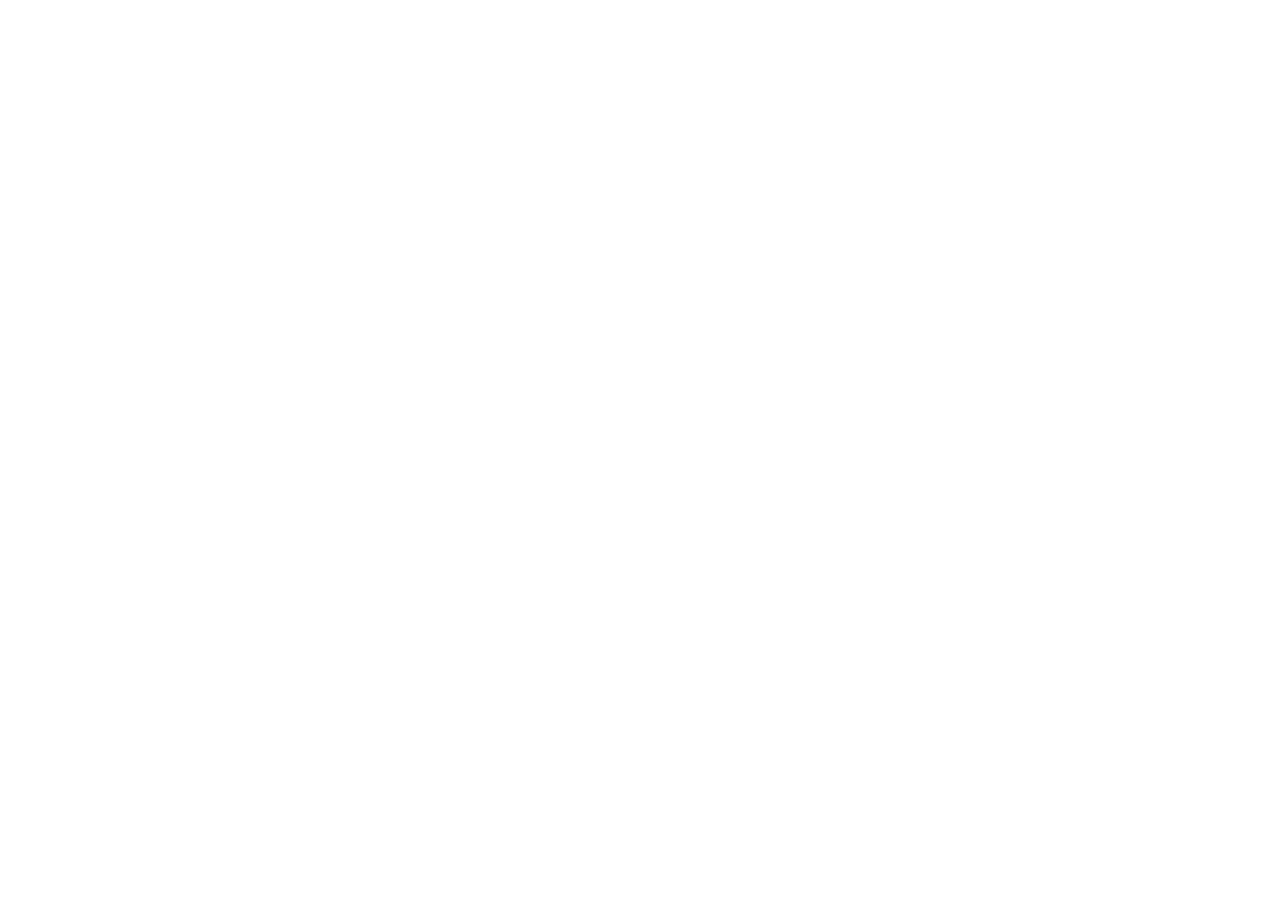
==== day1/index.html @ 20dded1c "initial commit" ====
<!DOCTYPE html>
<html lang="en">
<head>
    <meta charset="UTF-8">
    <meta http-equiv="X-UA-Compatible" content="IE=edge">
    <meta name="viewport" content="width=device-width, initial-scale=1.0">
    <title>Document</title>
</head>
<body>
    
</body>
</html>
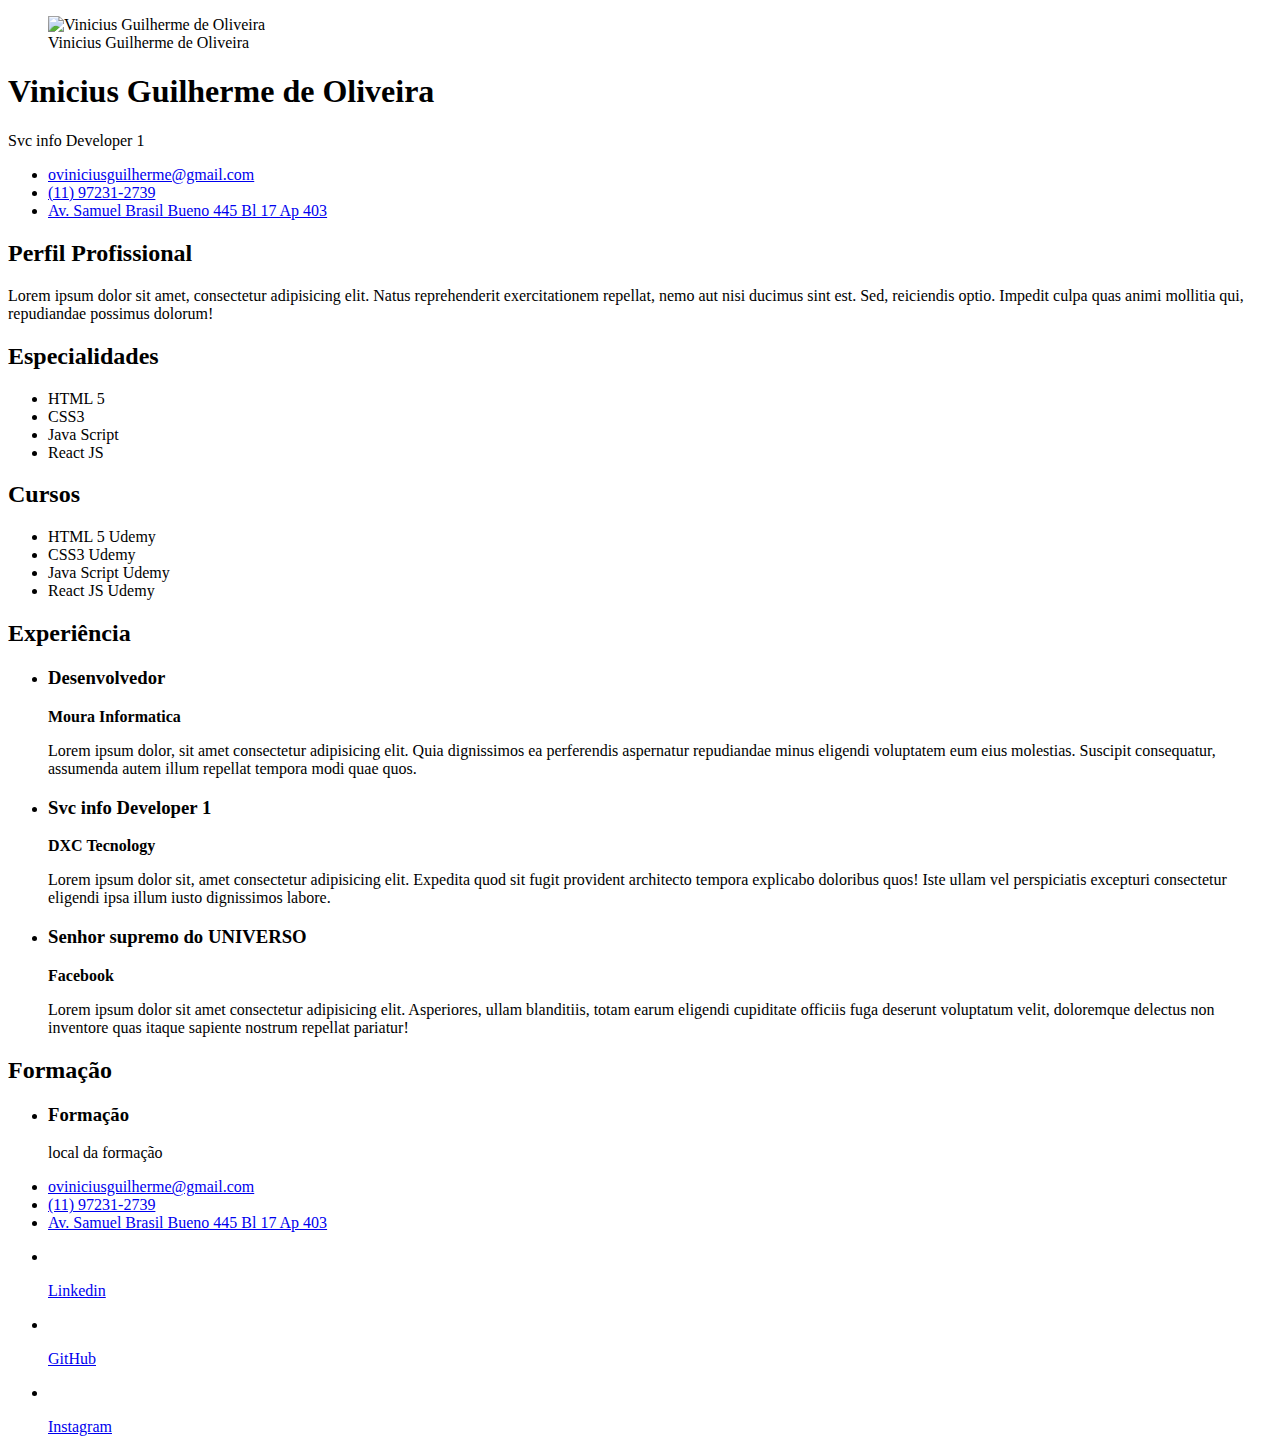
==== commit 03bcbca1: "Primeiros passos da aplicação" ====
--- a/day1/index.html
+++ b/day1/index.html
@@ -4,9 +4,113 @@
     <meta charset="UTF-8">
     <meta http-equiv="X-UA-Compatible" content="IE=edge">
     <meta name="viewport" content="width=device-width, initial-scale=1.0">
-    <title>Document</title>
+    <title>Portifólio</title>
 </head>
 <body>
+    <!-- Cabeçalho -->
+    <header>
+        <!-- CAIXA FOTO DE PERFIL -->
+        <div>
+            <figure>
+                <img src="https://picsum.photos/300/300" alt="Vinicius Guilherme de Oliveira">
+                <!-- TAG PARA FERRAMENTA DE LEITURA DE TELA  -->
+                <figcaption>Vinicius Guilherme de Oliveira</figcaption> 
+            </figure>
+        </div>
+        <!-- INFORMAÇÕES PESSOAIS -->
+        <div>
+            <h1>Vinicius Guilherme de Oliveira</h1>
+            <p>Svc info Developer 1</p>
+            <ul>
+                <li><a href="mailto:oviniciusguilherme@gmail.com"> oviniciusguilherme@gmail.com</a></li>
+                <li><a href="tel:55011972312739">(11) 97231-2739</a></li>
+                <li><a href="https://goo.gl/maps/hJVNRXb1NsHRv1588">Av. Samuel Brasil Bueno 445 Bl 17 Ap 403</a></li>
+            </ul>
+        </div>
+    </header>
     
+    <main>
+        <!--Esquerdo  -->
+        <div>
+            <section>
+                <h2>Perfil Profissional</h2>
+                <p>Lorem ipsum dolor sit amet, consectetur adipisicing elit. Natus reprehenderit exercitationem repellat, nemo aut nisi ducimus sint est. Sed, reiciendis optio. Impedit culpa quas animi mollitia qui, repudiandae possimus dolorum!</p>
+            </section>
+            <section>
+                <h2>Especialidades</h2>
+                <ul>
+                    <li>HTML 5</li>
+                    <li>CSS3</li>
+                    <li>Java Script</li>
+                    <li>React JS</li>
+                </ul>
+            </section>
+            <section>
+                <h2>Cursos</h2>
+                <ul>
+                    <li>HTML 5 Udemy</li>
+                    <li>CSS3 Udemy</li>
+                    <li>Java Script Udemy</li>
+                    <li>React JS Udemy</li>
+                </ul>
+            </section>
+        </div>
+
+        <!-- Direito -->
+        <div>
+            <section>
+                <h2>Experiência</h2>
+                <ul>
+                <li>
+                    <h3>Desenvolvedor</h3>
+                    <strong>Moura Informatica</strong>
+                    <p>Lorem ipsum dolor, sit amet consectetur adipisicing elit. Quia dignissimos ea perferendis aspernatur repudiandae minus eligendi voluptatem eum eius molestias. Suscipit consequatur, assumenda autem illum repellat tempora modi quae quos.</p>
+                </li>
+                <li>
+                    <h3>Svc info Developer 1</h3>
+                    <strong>DXC Tecnology</strong>
+                    <p>Lorem ipsum dolor sit, amet consectetur adipisicing elit. Expedita quod sit fugit provident architecto tempora explicabo doloribus quos! Iste ullam vel perspiciatis excepturi consectetur eligendi ipsa illum iusto dignissimos labore.</p>
+                </li>
+                <li>
+                    <h3>Senhor supremo do UNIVERSO</h3>
+                    <strong>Facebook</strong>
+                    <p>Lorem ipsum dolor sit amet consectetur adipisicing elit. Asperiores, ullam blanditiis, totam earum eligendi cupiditate officiis fuga deserunt voluptatum velit, doloremque delectus non inventore quas itaque sapiente nostrum repellat pariatur!</p>
+                </li>
+                </ul>
+
+            </section>
+
+            <section>
+                <h2>Formação</h2>
+                <ul>
+                    <li>
+                        <h3>Formação</h3>
+                        <p>local da formação</p>
+                    </li>
+                </ul>
+            </section>
+        </div>
+    </main>
+
+    <footer>
+        <div>
+            <nav>
+                <ul>
+                    <li><a href="mailto:oviniciusguilherme@gmail.com"> oviniciusguilherme@gmail.com</a></li>
+                    <li><a href="tel:55011972312739">(11) 97231-2739</a></li>
+                    <li><a href="https://goo.gl/maps/hJVNRXb1NsHRv1588">Av. Samuel Brasil Bueno 445 Bl 17 Ap 403</a></li>
+                </ul>
+            </nav>
+            <nav>
+                <ul>
+                    <li><a href="https://www.linkedin.com/in/vinicius-guilherme-oliveira-5a762a186"><img src="https://picsum.photos/30/30" alt=""><p>Linkedin</p></a></li>
+                    <li><a href="https://github.com/ViniciusGuilhermeOliveira"><img src="https://picsum.photos/30/30" alt=""><p>GitHub</p></a></li>
+                    <li><a href="https://www.instagram.com/oviniciusguilherme/"><img src="https://picsum.photos/30/30" alt=""><p>Instagram</p></a></li>
+                    
+                </ul>
+            </nav>
+
+        </div>
+    </footer>
 </body>
 </html>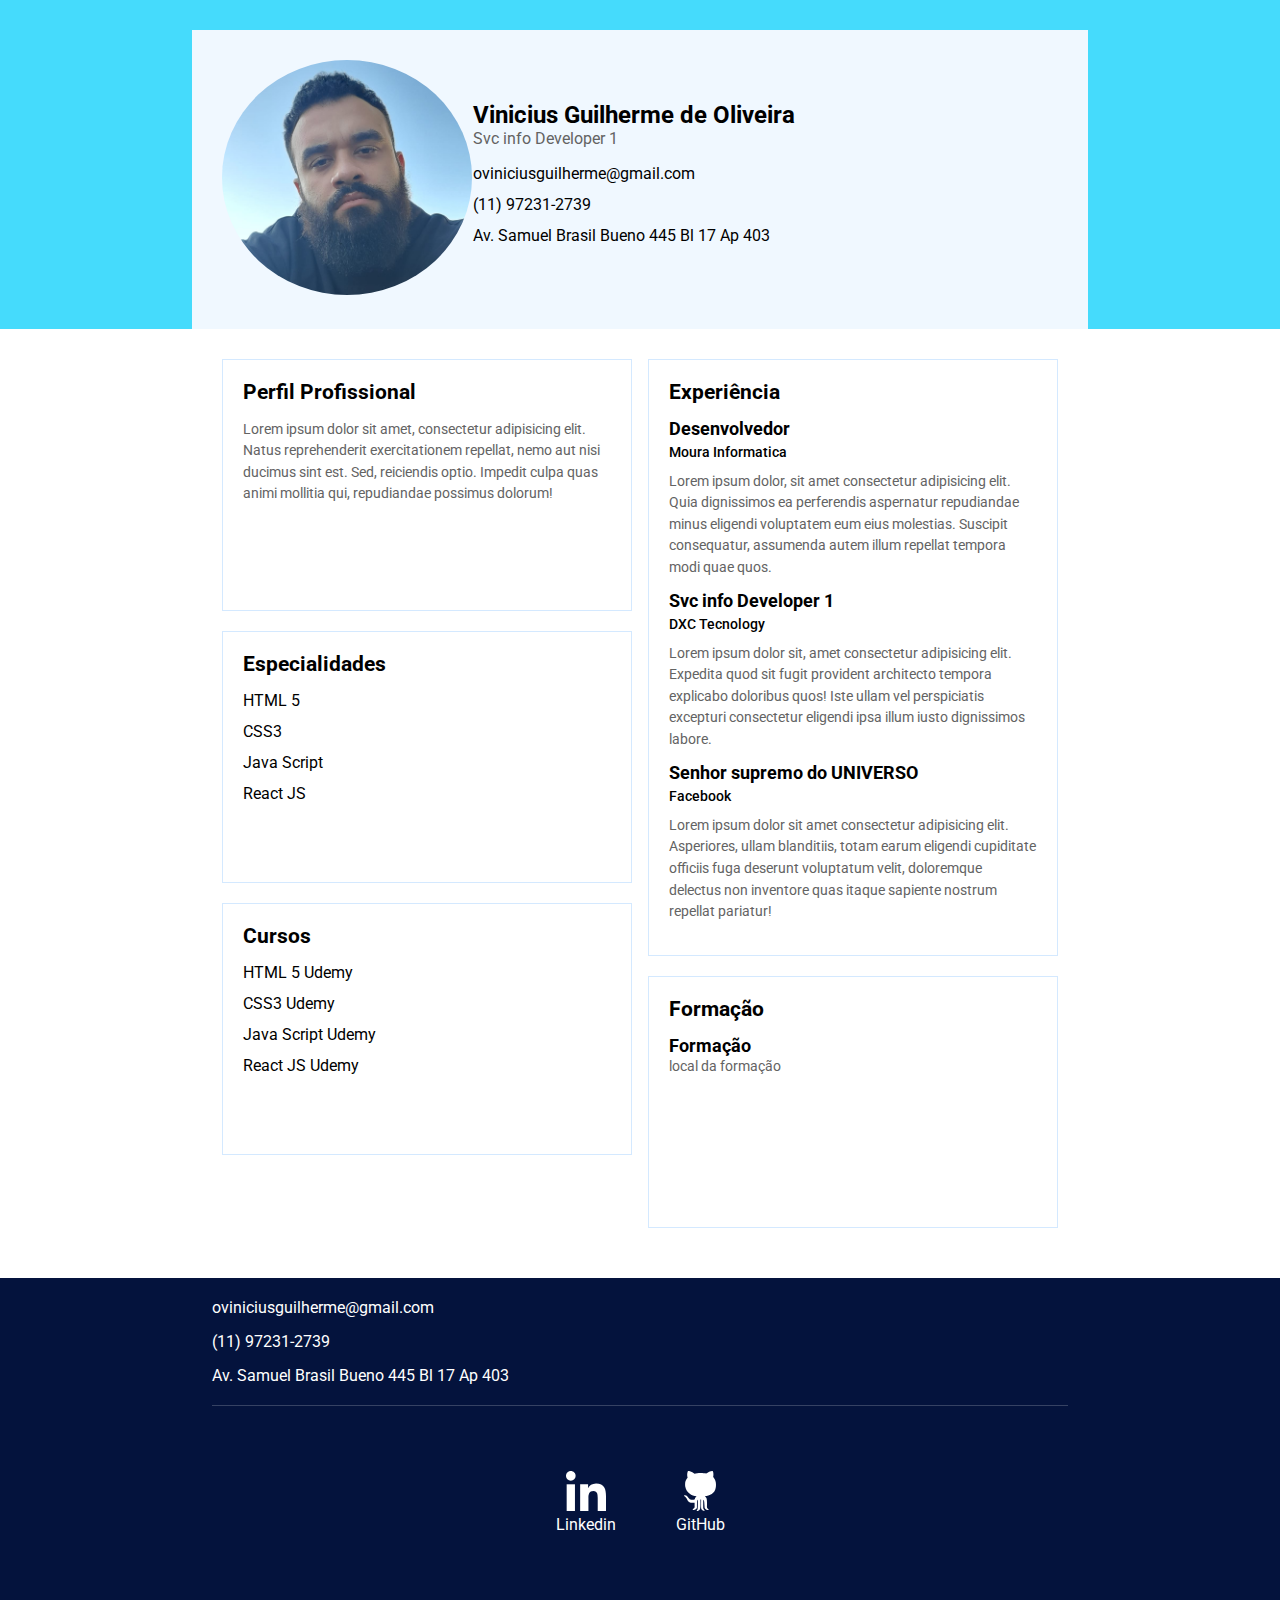
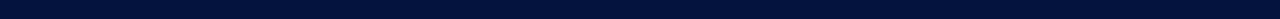
==== commit ad853c3e: "estilos css" ====
--- a/day1/index.html
+++ b/day1/index.html
@@ -5,107 +5,121 @@
     <meta http-equiv="X-UA-Compatible" content="IE=edge">
     <meta name="viewport" content="width=device-width, initial-scale=1.0">
     <title>Portifólio</title>
+
+    <link rel="preconnect" href="https://fonts.gstatic.com">
+    <link href="https://fonts.googleapis.com/css2?family=Roboto:wght@100;300;400&display=swap" rel="stylesheet">
+
+    <link rel="stylesheet" href="./assets/css/style.css">
 </head>
 <body>
     <!-- Cabeçalho -->
     <header>
-        <!-- CAIXA FOTO DE PERFIL -->
-        <div>
-            <figure>
-                <img src="https://picsum.photos/300/300" alt="Vinicius Guilherme de Oliveira">
-                <!-- TAG PARA FERRAMENTA DE LEITURA DE TELA  -->
-                <figcaption>Vinicius Guilherme de Oliveira</figcaption> 
-            </figure>
-        </div>
-        <!-- INFORMAÇÕES PESSOAIS -->
-        <div>
-            <h1>Vinicius Guilherme de Oliveira</h1>
-            <p>Svc info Developer 1</p>
-            <ul>
-                <li><a href="mailto:oviniciusguilherme@gmail.com"> oviniciusguilherme@gmail.com</a></li>
-                <li><a href="tel:55011972312739">(11) 97231-2739</a></li>
-                <li><a href="https://goo.gl/maps/hJVNRXb1NsHRv1588">Av. Samuel Brasil Bueno 445 Bl 17 Ap 403</a></li>
-            </ul>
+        <div class="container">
+            <div class="linha">
+                <!-- CAIXA FOTO DE PERFIL -->
+                <div class="coluna coluna-esquerda">
+                    <figure>
+                        <img src="./assets/img/VigoImg.png" alt="Vinicius Guilherme de Oliveira" >
+                        <!-- TAG PARA FERRAMENTA DE LEITURA DE TELA  -->
+                        <figcaption class="hidden">Vinicius Guilherme de Oliveira</figcaption> 
+                    </figure>
+                </div>
+                <!-- INFORMAÇÕES PESSOAIS -->
+                <div class="coluna coluna-direita">
+                    <h1>Vinicius Guilherme de Oliveira</h1>
+                    <p>Svc info Developer 1</p>
+                    <ul>
+                        <li><a href="mailto:oviniciusguilherme@gmail.com"> oviniciusguilherme@gmail.com</a></li>
+                        <li><a href="tel:55011972312739">(11) 97231-2739</a></li>
+                        <li><a href="https://goo.gl/maps/hJVNRXb1NsHRv1588">Av. Samuel Brasil Bueno 445 Bl 17 Ap 403</a></li>
+                    </ul>
+                </div>
+            </div>
         </div>
     </header>
     
     <main>
-        <!--Esquerdo  -->
-        <div>
-            <section>
-                <h2>Perfil Profissional</h2>
-                <p>Lorem ipsum dolor sit amet, consectetur adipisicing elit. Natus reprehenderit exercitationem repellat, nemo aut nisi ducimus sint est. Sed, reiciendis optio. Impedit culpa quas animi mollitia qui, repudiandae possimus dolorum!</p>
-            </section>
-            <section>
-                <h2>Especialidades</h2>
-                <ul>
-                    <li>HTML 5</li>
-                    <li>CSS3</li>
-                    <li>Java Script</li>
-                    <li>React JS</li>
-                </ul>
-            </section>
-            <section>
-                <h2>Cursos</h2>
-                <ul>
-                    <li>HTML 5 Udemy</li>
-                    <li>CSS3 Udemy</li>
-                    <li>Java Script Udemy</li>
-                    <li>React JS Udemy</li>
-                </ul>
-            </section>
+        <div class="container">
+            <div class="linha">
+                <!--Esquerdo  -->
+                <div class="coluna coluna-esquerda">
+                    <section>
+                        <h2>Perfil Profissional</h2>
+                        <p>Lorem ipsum dolor sit amet, consectetur adipisicing elit. Natus reprehenderit exercitationem repellat, nemo aut nisi ducimus sint est. Sed, reiciendis optio. Impedit culpa quas animi mollitia qui, repudiandae possimus dolorum!</p>
+                    </section>
+                    <section>
+                        <h2>Especialidades</h2>
+                        <ul>
+                            <li>HTML 5</li>
+                            <li>CSS3</li>
+                            <li>Java Script</li>
+                            <li>React JS</li>
+                        </ul>
+                    </section>
+                    <section>
+                        <h2>Cursos</h2>
+                        <ul>
+                            <li>HTML 5 Udemy</li>
+                            <li>CSS3 Udemy</li>
+                            <li>Java Script Udemy</li>
+                            <li>React JS Udemy</li>
+                        </ul>
+                    </section>
+                </div>
+
+                <!-- Direito -->
+                <div class="coluna coluna-direita">
+                    <section>
+                        <h2>Experiência</h2>
+                        <ul>
+                        <li>
+                            <h3>Desenvolvedor</h3>
+                            <strong>Moura Informatica</strong>
+                            <p>Lorem ipsum dolor, sit amet consectetur adipisicing elit. Quia dignissimos ea perferendis aspernatur repudiandae minus eligendi voluptatem eum eius molestias. Suscipit consequatur, assumenda autem illum repellat tempora modi quae quos.</p>
+                        </li>
+                        <li>
+                            <h3>Svc info Developer 1</h3>
+                            <strong>DXC Tecnology</strong>
+                            <p>Lorem ipsum dolor sit, amet consectetur adipisicing elit. Expedita quod sit fugit provident architecto tempora explicabo doloribus quos! Iste ullam vel perspiciatis excepturi consectetur eligendi ipsa illum iusto dignissimos labore.</p>
+                        </li>
+                        <li>
+                            <h3>Senhor supremo do UNIVERSO</h3>
+                            <strong>Facebook</strong>
+                            <p>Lorem ipsum dolor sit amet consectetur adipisicing elit. Asperiores, ullam blanditiis, totam earum eligendi cupiditate officiis fuga deserunt voluptatum velit, doloremque delectus non inventore quas itaque sapiente nostrum repellat pariatur!</p>
+                        </li>
+                        </ul>
+
+                    </section>
+
+                    <section>
+                        <h2>Formação</h2>
+                        <ul>
+                            <li>
+                                <h3>Formação</h3>
+                                <p>local da formação</p>
+                            </li>
+                        </ul>
+                    </section>
+                </div>
+            </div>
         </div>
 
-        <!-- Direito -->
-        <div>
-            <section>
-                <h2>Experiência</h2>
-                <ul>
-                <li>
-                    <h3>Desenvolvedor</h3>
-                    <strong>Moura Informatica</strong>
-                    <p>Lorem ipsum dolor, sit amet consectetur adipisicing elit. Quia dignissimos ea perferendis aspernatur repudiandae minus eligendi voluptatem eum eius molestias. Suscipit consequatur, assumenda autem illum repellat tempora modi quae quos.</p>
-                </li>
-                <li>
-                    <h3>Svc info Developer 1</h3>
-                    <strong>DXC Tecnology</strong>
-                    <p>Lorem ipsum dolor sit, amet consectetur adipisicing elit. Expedita quod sit fugit provident architecto tempora explicabo doloribus quos! Iste ullam vel perspiciatis excepturi consectetur eligendi ipsa illum iusto dignissimos labore.</p>
-                </li>
-                <li>
-                    <h3>Senhor supremo do UNIVERSO</h3>
-                    <strong>Facebook</strong>
-                    <p>Lorem ipsum dolor sit amet consectetur adipisicing elit. Asperiores, ullam blanditiis, totam earum eligendi cupiditate officiis fuga deserunt voluptatum velit, doloremque delectus non inventore quas itaque sapiente nostrum repellat pariatur!</p>
-                </li>
-                </ul>
-
-            </section>
-
-            <section>
-                <h2>Formação</h2>
-                <ul>
-                    <li>
-                        <h3>Formação</h3>
-                        <p>local da formação</p>
-                    </li>
-                </ul>
-            </section>
-        </div>
     </main>
 
     <footer>
-        <div>
+        <div class="container">
             <nav>
-                <ul>
+                <ul class="info-contato">
                     <li><a href="mailto:oviniciusguilherme@gmail.com"> oviniciusguilherme@gmail.com</a></li>
                     <li><a href="tel:55011972312739">(11) 97231-2739</a></li>
                     <li><a href="https://goo.gl/maps/hJVNRXb1NsHRv1588">Av. Samuel Brasil Bueno 445 Bl 17 Ap 403</a></li>
                 </ul>
             </nav>
             <nav>
-                <ul>
-                    <li><a href="https://www.linkedin.com/in/vinicius-guilherme-oliveira-5a762a186"><img src="https://picsum.photos/30/30" alt=""><p>Linkedin</p></a></li>
-                    <li><a href="https://github.com/ViniciusGuilhermeOliveira"><img src="https://picsum.photos/30/30" alt=""><p>GitHub</p></a></li>
-                    <li><a href="https://www.instagram.com/oviniciusguilherme/"><img src="https://picsum.photos/30/30" alt=""><p>Instagram</p></a></li>
+                <ul class="redes-sociais">
+                    <li><a href="https://www.linkedin.com/in/vinicius-guilherme-oliveira-5a762a186"><img src="./assets/icon/linkedin.svg" alt=""><p>Linkedin</p></a></li>
+                    <li><a href="https://github.com/ViniciusGuilhermeOliveira"><img src="./assets/icon/github-big-logo.svg" alt=""><p>GitHub</p></a></li>
+                    <!-- <li><a href="https://www.instagram.com/oviniciusguilherme/"><img src="https://picsum.photos/30/30" alt=""><p>Instagram</p></a></li> -->
                     
                 </ul>
             </nav>
--- a/day1/assets/css/style.css
+++ b/day1/assets/css/style.css
@@ -0,0 +1,175 @@
+/* ESTILOS GERAIS */
+/* font-family: 'Roboto', sans-serif; */
+html,body,figure,img,div,input,textarea,p,h1,h2,h3,h4,h5,h6,ul,li,a,main{
+    margin: 0;
+    padding: 0;
+    box-sizing:border-box;
+    list-style: none;
+    text-decoration: none;
+}
+
+.container{
+    width: 100%;
+    max-width: 70%;
+    margin: 0 auto;
+    padding: 30px;
+    /* background-color: aliceblue; */
+
+}
+.hidden {
+    display: none;
+}
+.linha{
+    display: flex;
+    flex-wrap: wrap;
+    align-items: flex-start;
+    justify-content: space-between;
+
+}
+
+.coluna{
+    flex-basis: 49%;
+}
+
+
+/* BODY */
+body{
+    font-family: 'Roboto', sans-serif;
+}
+
+
+/* HEADER */
+header{
+    background-color: #45dbfc ;
+    padding-top: 30px;
+}
+header .container{
+    background-color: aliceblue;
+
+
+}
+header .linha{
+    align-items: center;
+}
+header .coluna{}
+header .coluna-esquerda{
+    flex-basis: 30%;
+}
+header .coluna-direita{
+    flex-basis: 70%;
+}
+header .coluna figure{}
+header .coluna img{
+    max-width: 250px;
+    border-radius: 100%;
+}
+header .coluna h1{
+    font-size: 1.5rem;
+}
+header .coluna p{
+    font-size: 1rem;
+    color: #636363;
+}
+header .coluna ul{
+    margin: 16px 0 0;
+}
+header .coluna ul li{
+    margin: 0 0 12px;
+}
+header .coluna ul li a{
+    font-size: 1rem;
+    color: black;
+}
+
+/* FOOTER */
+/* footer{}
+footer .container{}
+footer nav{}
+footer nav ul{}
+footer nav ul li{}
+footer nav ul li a{}
+footer nav .info-contato{}
+footer nav .info-contato li{}
+footer nav .info-contato li a{}
+footer nav .redes-sociais{}
+footer nav .redes-sociais li{}
+footer nav .redes-sociais li a{}
+footer nav .redes-sociais li a img{}
+footer nav .redes-sociais li a img p{} */
+
+/* FOOTER */
+footer{
+    /* background-color:var(--corBackgroundSecundaria); */
+    background-color: #04133d;
+}
+footer .container{
+    padding: 20px;
+}
+footer nav ul li a{
+    color: white;
+}
+
+footer nav .info-contato li{
+    margin: 0 0 15px;
+}
+
+footer nav .redes-sociais{
+    border-top: 1px solid rgb(255 255 255 / 20%);
+    margin: 20px 0 50px;
+    padding: 50px 0 0;
+    text-align: center;
+}
+footer nav .redes-sociais li{
+    margin: 15px 28px;
+    text-align: center;
+    display: inline-block;
+}
+
+footer nav .redes-sociais li a img{
+    width: 40px;
+}
+
+
+
+/* PAGINA INICIAL */
+main{}
+main .container{}
+main .linha{}
+main .coluna{}
+main .coluna-direita{}
+main .coluna-esquerda{}
+main .coluna section{
+    border:1px solid #d4e9ff;
+    margin:0 0 20px;
+    padding: 20px;
+    min-height: 210px;
+}
+main .coluna section h2{
+    font-size: 1.3rem;
+    margin: 0 0 15px;
+}
+main .coluna section p{
+    font-size: 0.9rem;
+    color:#636363;
+    line-height: 1.5;
+}
+main .coluna section ul{}
+main .coluna section ul li{
+    margin: 0 0 12px;
+}
+main .coluna section ul li h3{
+    font-size: 1.1rem;
+}
+main .coluna section ul li strong{
+    font-size: 0.9rem;
+    font-weight: 500;
+    margin: 5px 0 10px;
+    display: inline-block;
+}
+main .coluna section ul li p{}
+
+
+
+/* EXTRAS */
+/* @MEDIAS */
+ 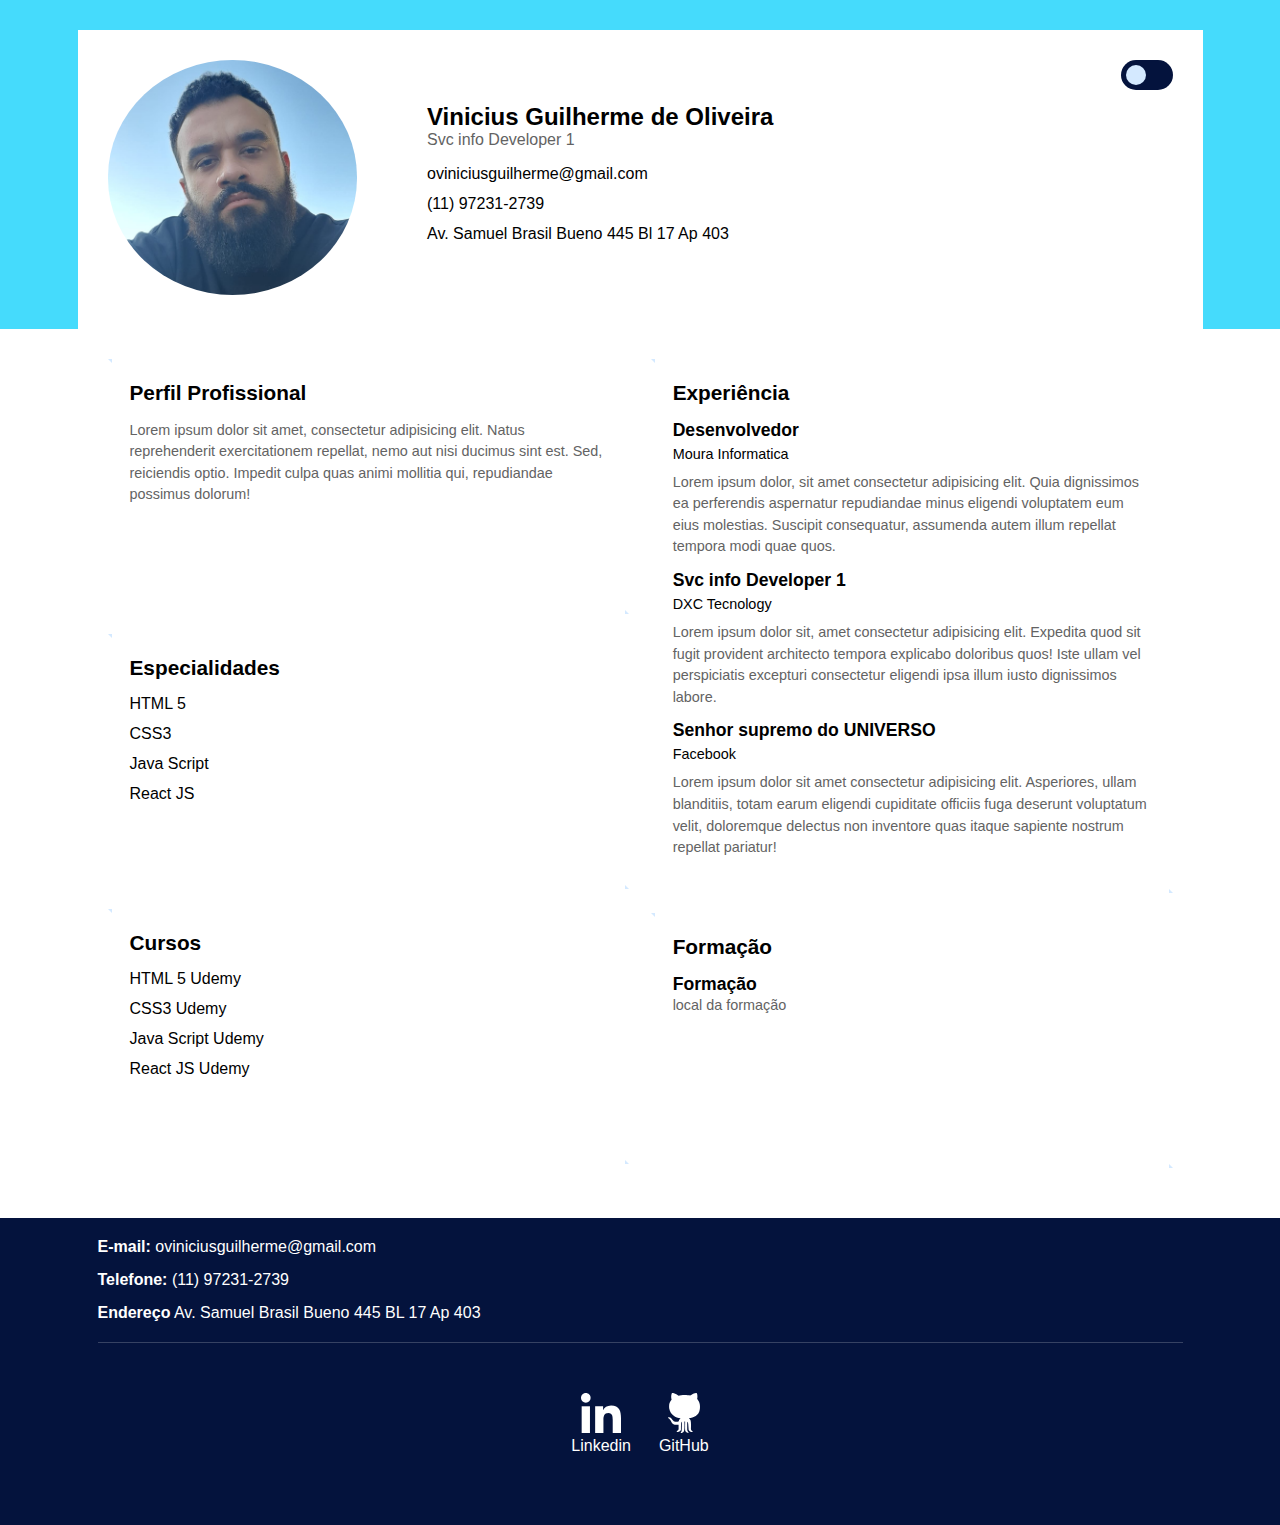
==== commit 1fbd1f84: "commit final" ====
--- a/day1/index.html
+++ b/day1/index.html
@@ -1,130 +1,143 @@
 <!DOCTYPE html>
 <html lang="en">
-<head>
-    <meta charset="UTF-8">
-    <meta http-equiv="X-UA-Compatible" content="IE=edge">
-    <meta name="viewport" content="width=device-width, initial-scale=1.0">
-    <title>Portifólio</title>
+    <head>
+        <meta charset="UTF-8">
+        <meta http-equiv="X-UA-Compatible" content="IE=edge">
+        <meta name="viewport" content="width=device-width, initial-scale=1.0">
+        <title>Portifólio</title>
 
-    <link rel="preconnect" href="https://fonts.gstatic.com">
-    <link href="https://fonts.googleapis.com/css2?family=Roboto:wght@100;300;400&display=swap" rel="stylesheet">
+        <link rel="preconnect" href="https://fonts.gstatic.com">
+        <link href="https://fonts.googleapis.com/css2?family=Roboto:wght@100;300;400&display=swap" rel="stylesheet">
 
-    <link rel="stylesheet" href="./assets/css/style.css">
-</head>
-<body>
-    <!-- Cabeçalho -->
-    <header>
-        <div class="container">
-            <div class="linha">
-                <!-- CAIXA FOTO DE PERFIL -->
-                <div class="coluna coluna-esquerda">
-                    <figure>
-                        <img src="./assets/img/VigoImg.png" alt="Vinicius Guilherme de Oliveira" >
-                        <!-- TAG PARA FERRAMENTA DE LEITURA DE TELA  -->
-                        <figcaption class="hidden">Vinicius Guilherme de Oliveira</figcaption> 
-                    </figure>
+        <link rel="stylesheet" href="./assets/css/style.css">
+    </head>
+    <body>
+        <input type="checkbox" id="ativar-dark"  class="ativar-dark">
+        <div class="dark-mode">
+        <!-- Cabeçalho -->
+            <header>
+                <div class="container">
+                    <label for="ativar-dark"><span></span></label>
+                    <div class="linha">
+                        <!-- CAIXA FOTO DE PERFIL -->
+                        <div class="coluna coluna-esquerda">
+                            <figure>
+                                <img src="./assets/img/VigoImg.png" alt="Vinicius Guilherme de Oliveira" >
+                                <!-- TAG PARA FERRAMENTA DE LEITURA DE TELA  -->
+                                <figcaption class="hidden">Vinicius Guilherme de Oliveira</figcaption> 
+                            </figure>
+                        </div>
+                        <!-- INFORMAÇÕES PESSOAIS -->
+                        <div class="coluna coluna-direita">
+                            <h1>Vinicius Guilherme de Oliveira</h1>
+                            <p>Svc info Developer 1</p>
+                            <ul>
+                                <li><a href="mailto:oviniciusguilherme@gmail.com"> oviniciusguilherme@gmail.com</a></li>
+                                <li><a href="tel:55011972312739">(11) 97231-2739</a></li>
+                                <li><a href="https://goo.gl/maps/hJVNRXb1NsHRv1588">Av. Samuel Brasil Bueno 445 Bl 17 Ap 403</a></li>
+                            </ul>
+                        </div>
+                    </div>
                 </div>
-                <!-- INFORMAÇÕES PESSOAIS -->
-                <div class="coluna coluna-direita">
-                    <h1>Vinicius Guilherme de Oliveira</h1>
-                    <p>Svc info Developer 1</p>
-                    <ul>
-                        <li><a href="mailto:oviniciusguilherme@gmail.com"> oviniciusguilherme@gmail.com</a></li>
-                        <li><a href="tel:55011972312739">(11) 97231-2739</a></li>
-                        <li><a href="https://goo.gl/maps/hJVNRXb1NsHRv1588">Av. Samuel Brasil Bueno 445 Bl 17 Ap 403</a></li>
-                    </ul>
-                </div>
-            </div>
-        </div>
-    </header>
-    
-    <main>
-        <div class="container">
-            <div class="linha">
-                <!--Esquerdo  -->
-                <div class="coluna coluna-esquerda">
-                    <section>
-                        <h2>Perfil Profissional</h2>
-                        <p>Lorem ipsum dolor sit amet, consectetur adipisicing elit. Natus reprehenderit exercitationem repellat, nemo aut nisi ducimus sint est. Sed, reiciendis optio. Impedit culpa quas animi mollitia qui, repudiandae possimus dolorum!</p>
-                    </section>
-                    <section>
-                        <h2>Especialidades</h2>
-                        <ul>
-                            <li>HTML 5</li>
-                            <li>CSS3</li>
-                            <li>Java Script</li>
-                            <li>React JS</li>
-                        </ul>
-                    </section>
-                    <section>
-                        <h2>Cursos</h2>
-                        <ul>
-                            <li>HTML 5 Udemy</li>
-                            <li>CSS3 Udemy</li>
-                            <li>Java Script Udemy</li>
-                            <li>React JS Udemy</li>
-                        </ul>
-                    </section>
+            </header>
+
+            <main>
+                <div class="container">
+                    <div class="linha">
+                        <!--Esquerdo  -->
+                        <div class="coluna coluna-esquerda">
+                            <section>
+                                <span class="topo-direita"></span>
+                                <h2>Perfil Profissional</h2>
+                                <p>Lorem ipsum dolor sit amet, consectetur adipisicing elit. Natus reprehenderit exercitationem repellat, nemo aut nisi ducimus sint est. Sed, reiciendis optio. Impedit culpa quas animi mollitia qui, repudiandae possimus dolorum!</p>
+                                <span class="baixo-esquerda"></span>
+                            </section>
+                            <section>
+                                <span class="topo-direita"></span>
+                                <h2>Especialidades</h2>
+                                <ul>
+                                    <li>HTML 5</li>
+                                    <li>CSS3</li>
+                                    <li>Java Script</li>
+                                    <li>React JS</li>
+                                </ul>
+                            <span class="baixo-esquerda"></span>
+                            </section>
+                            <section>
+                                <span class="topo-direita"></span>
+                                <h2>Cursos</h2>
+                                <ul>
+                                    <li>HTML 5 Udemy</li>
+                                    <li>CSS3 Udemy</li>
+                                    <li>Java Script Udemy</li>
+                                    <li>React JS Udemy</li>
+                                </ul>
+                            <span class="baixo-esquerda"></span>    
+                            </section>
+                        </div>
+
+                        <!-- Direito -->
+                        <div class="coluna coluna-direita">
+                            <section>
+                                <span class="topo-direita"></span>
+                                <h2>Experiência</h2>
+                                <ul>
+                                <li>
+                                    <h3>Desenvolvedor</h3>
+                                    <strong>Moura Informatica</strong>
+                                    <p>Lorem ipsum dolor, sit amet consectetur adipisicing elit. Quia dignissimos ea perferendis aspernatur repudiandae minus eligendi voluptatem eum eius molestias. Suscipit consequatur, assumenda autem illum repellat tempora modi quae quos.</p>
+                                </li>
+                                <li>
+                                    <h3>Svc info Developer 1</h3>
+                                    <strong>DXC Tecnology</strong>
+                                    <p>Lorem ipsum dolor sit, amet consectetur adipisicing elit. Expedita quod sit fugit provident architecto tempora explicabo doloribus quos! Iste ullam vel perspiciatis excepturi consectetur eligendi ipsa illum iusto dignissimos labore.</p>
+                                </li>
+                                <li>
+                                    <h3>Senhor supremo do UNIVERSO</h3>
+                                    <strong>Facebook</strong>
+                                    <p>Lorem ipsum dolor sit amet consectetur adipisicing elit. Asperiores, ullam blanditiis, totam earum eligendi cupiditate officiis fuga deserunt voluptatum velit, doloremque delectus non inventore quas itaque sapiente nostrum repellat pariatur!</p>
+                                </li>
+                                </ul>
+                                <span class="baixo-esquerda"></span>
+                            </section>
+
+                            <section>
+                                <span class="topo-direita"></span>
+                                <h2>Formação</h2>
+                                <ul>
+                                    <li>
+                                        <h3>Formação</h3>
+                                        <p>local da formação</p>
+                                    </li>
+                                </ul>
+                            <span class="baixo-esquerda"></span>   
+                            </section>
+                        </div>
+                    </div>
                 </div>
 
-                <!-- Direito -->
-                <div class="coluna coluna-direita">
-                    <section>
-                        <h2>Experiência</h2>
-                        <ul>
-                        <li>
-                            <h3>Desenvolvedor</h3>
-                            <strong>Moura Informatica</strong>
-                            <p>Lorem ipsum dolor, sit amet consectetur adipisicing elit. Quia dignissimos ea perferendis aspernatur repudiandae minus eligendi voluptatem eum eius molestias. Suscipit consequatur, assumenda autem illum repellat tempora modi quae quos.</p>
-                        </li>
-                        <li>
-                            <h3>Svc info Developer 1</h3>
-                            <strong>DXC Tecnology</strong>
-                            <p>Lorem ipsum dolor sit, amet consectetur adipisicing elit. Expedita quod sit fugit provident architecto tempora explicabo doloribus quos! Iste ullam vel perspiciatis excepturi consectetur eligendi ipsa illum iusto dignissimos labore.</p>
-                        </li>
-                        <li>
-                            <h3>Senhor supremo do UNIVERSO</h3>
-                            <strong>Facebook</strong>
-                            <p>Lorem ipsum dolor sit amet consectetur adipisicing elit. Asperiores, ullam blanditiis, totam earum eligendi cupiditate officiis fuga deserunt voluptatum velit, doloremque delectus non inventore quas itaque sapiente nostrum repellat pariatur!</p>
-                        </li>
+            </main>
+
+            <footer>
+                <div class="container">
+                    <nav>
+                        <ul class="info-contato">
+                            <li><a href="mailto:oviniciusguilherme@gmail.com"> <strong>E-mail:</strong> oviniciusguilherme@gmail.com</a></li>
+                            <li><a href="tel:55011972312739"> <Strong>Telefone:</Strong> (11) 97231-2739</a></li>
+                            <li><a href="https://goo.gl/maps/hJVNRXb1NsHRv1588"> <strong>Endereço</strong> Av. Samuel Brasil Bueno 445 BL 17 Ap 403</a></li>
                         </ul>
+                    </nav>
+                    <nav>
+                        <ul class="redes-sociais">
+                            <li><a href="https://www.linkedin.com/in/vinicius-guilherme-oliveira-5a762a186"><img src="./assets/icon/linkedin.svg" alt=""><p>Linkedin</p></a></li>
+                            <li><a href="https://github.com/ViniciusGuilhermeOliveira"><img src="./assets/icon/github-big-logo.svg" alt=""><p>GitHub</p></a></li>
+                            
+                            
+                        </ul>
+                    </nav>
 
-                    </section>
-
-                    <section>
-                        <h2>Formação</h2>
-                        <ul>
-                            <li>
-                                <h3>Formação</h3>
-                                <p>local da formação</p>
-                            </li>
-                        </ul>
-                    </section>
                 </div>
-            </div>
+            </footer>
         </div>
-
-    </main>
-
-    <footer>
-        <div class="container">
-            <nav>
-                <ul class="info-contato">
-                    <li><a href="mailto:oviniciusguilherme@gmail.com"> oviniciusguilherme@gmail.com</a></li>
-                    <li><a href="tel:55011972312739">(11) 97231-2739</a></li>
-                    <li><a href="https://goo.gl/maps/hJVNRXb1NsHRv1588">Av. Samuel Brasil Bueno 445 Bl 17 Ap 403</a></li>
-                </ul>
-            </nav>
-            <nav>
-                <ul class="redes-sociais">
-                    <li><a href="https://www.linkedin.com/in/vinicius-guilherme-oliveira-5a762a186"><img src="./assets/icon/linkedin.svg" alt=""><p>Linkedin</p></a></li>
-                    <li><a href="https://github.com/ViniciusGuilhermeOliveira"><img src="./assets/icon/github-big-logo.svg" alt=""><p>GitHub</p></a></li>
-                    <!-- <li><a href="https://www.instagram.com/oviniciusguilherme/"><img src="https://picsum.photos/30/30" alt=""><p>Instagram</p></a></li> -->
-                    
-                </ul>
-            </nav>
-
-        </div>
-    </footer>
-</body>
+    </body>
 </html>--- a/day1/assets/css/style.css
+++ b/day1/assets/css/style.css
@@ -1,74 +1,83 @@
+/*
+
+--------------------------------------------
+ESTRUTURA BASE
+--------------------------------------------
+**** DECLARAÇÃO DE VARIAVEIS
+**** ESTILOS GERAIS
+**** BODY
+**** HEADER
+**** FOOTER
+**** PÁGINA INICIAL
+**** EXTRAS
+**** @MEDIA
+font-family: 'Open Sans', sans-serif;
+*/
+
 /* ESTILOS GERAIS */
-/* font-family: 'Roboto', sans-serif; */
-html,body,figure,img,div,input,textarea,p,h1,h2,h3,h4,h5,h6,ul,li,a,main{
+html, body, figure, img, div, input, textarea, p, h1, h2, h3, h4, h5, h6, ul, li, a, main{
     margin: 0;
     padding: 0;
-    box-sizing:border-box;
+    box-sizing: border-box;
     list-style: none;
     text-decoration: none;
 }
 
-.container{
-    width: 100%;
-    max-width: 70%;
-    margin: 0 auto;
-    padding: 30px;
-    /* background-color: aliceblue; */
-
-}
-.hidden {
-    display: none;
-}
-.linha{
-    display: flex;
-    flex-wrap: wrap;
-    align-items: flex-start;
-    justify-content: space-between;
-
-}
-
 .coluna{
     flex-basis: 49%;
 }
 
+:root{
+    --corBackgroundPrimaria: #45dbfc;
+    --corBackgroundSecundaria: #04133d;
+    --corBackgroundDark:#0e0e0e;
+    --corTextPrimaria:#636363;
+    --corTextoSecudaria:#000;
+
+    --corBorder:#d4e9ff;
+
+}
+
+.hidden{
+    display: none;
+}
+
 
 /* BODY */
 body{
-    font-family: 'Roboto', sans-serif;
+    font-family: 'Open Sans', sans-serif;
 }
 
 
 /* HEADER */
 header{
-    background-color: #45dbfc ;
-    padding-top: 30px;
+    background-color: var(--corBackgroundPrimaria);
+    padding: 30px 30px 0;
 }
 header .container{
-    background-color: aliceblue;
-
-
+    background-color: white;
 }
 header .linha{
     align-items: center;
 }
-header .coluna{}
 header .coluna-esquerda{
     flex-basis: 30%;
 }
 header .coluna-direita{
-    flex-basis: 70%;
-}
-header .coluna figure{}
+    flex-basis: 60%;
+    text-align: center;
+}
+
 header .coluna img{
-    max-width: 250px;
-    border-radius: 100%;
+    max-width: 100%;
 }
 header .coluna h1{
     font-size: 1.5rem;
+    color:var(--corTextoSecudaria);
 }
 header .coluna p{
     font-size: 1rem;
-    color: #636363;
+    color:var(--corTextPrimaria);
 }
 header .coluna ul{
     margin: 16px 0 0;
@@ -78,29 +87,13 @@
 }
 header .coluna ul li a{
     font-size: 1rem;
-    color: black;
-}
-
-/* FOOTER */
-/* footer{}
-footer .container{}
-footer nav{}
-footer nav ul{}
-footer nav ul li{}
-footer nav ul li a{}
-footer nav .info-contato{}
-footer nav .info-contato li{}
-footer nav .info-contato li a{}
-footer nav .redes-sociais{}
-footer nav .redes-sociais li{}
-footer nav .redes-sociais li a{}
-footer nav .redes-sociais li a img{}
-footer nav .redes-sociais li a img p{} */
+    color:var(--corTextoSecudaria);
+}
+
 
 /* FOOTER */
 footer{
-    /* background-color:var(--corBackgroundSecundaria); */
-    background-color: #04133d;
+    background-color:var(--corBackgroundSecundaria);
 }
 footer .container{
     padding: 20px;
@@ -130,30 +123,27 @@
 }
 
 
-
-/* PAGINA INICIAL */
-main{}
-main .container{}
-main .linha{}
-main .coluna{}
-main .coluna-direita{}
-main .coluna-esquerda{}
+/* PÁGINA INICIAL */
+main .coluna{
+    padding: 20px;
+}
 main .coluna section{
-    border:1px solid #d4e9ff;
-    margin:0 0 20px;
-    padding: 20px;
-    min-height: 210px;
-}
+    border-bottom: 1px solid  var(--corBorder);
+    margin: 0 0 20px;
+    min-height: 211px;
+    color:var(--corTextoSecudaria);
+}
+
 main .coluna section h2{
     font-size: 1.3rem;
     margin: 0 0 15px;
 }
 main .coluna section p{
     font-size: 0.9rem;
-    color:#636363;
+    color: var(--corTextPrimaria);
     line-height: 1.5;
 }
-main .coluna section ul{}
+
 main .coluna section ul li{
     margin: 0 0 12px;
 }
@@ -166,10 +156,161 @@
     margin: 5px 0 10px;
     display: inline-block;
 }
-main .coluna section ul li p{}
-
 
 
 /* EXTRAS */
-/* @MEDIAS */
- +.ativar-dark{
+    width: 50px;
+    height: 50px;
+    display: none;
+}
+header .container{
+    position: relative;
+}
+label{
+    position: absolute;
+    top: 30px;
+    right: 30px;
+    width: 52px;
+    height: 30px;
+    background-color: var(--corBackgroundSecundaria);
+    border-radius: 20px;
+    padding: 5px 5px;
+    box-sizing: border-box;
+    cursor: pointer;
+
+}
+label span{
+    width: 20px;
+    height: 20px;
+    display: block;
+    background-color:var(--corBorder);
+    border-radius: 100%;
+    transition: all ease .3s;
+}
+.ativar-dark:checked ~ .dark-mode label{
+    background-color:var(--corBorder);
+}
+.ativar-dark:checked ~ .dark-mode label span{
+    background-color: var(--corBackgroundSecundaria);
+    /* margin-left: 21px; */
+    transform:translateX(21px);
+    transition: all ease.3s;
+}
+
+.ativar-dark:checked ~ .dark-mode{
+    --corBackgroundPrimaria: #000;
+    --corBackgroundSecundaria: #000;
+    --corTextPrimaria:#fff;
+    --corTextoSecudaria:#fff;
+}
+.ativar-dark:checked ~ .dark-mode header{
+    background-color:var(--corBackgroundSecundaria) ;
+}
+.ativar-dark:checked ~ .dark-mode header .container{
+    background-color:var(--corBackgroundDark) ;
+}
+.ativar-dark:checked ~ .dark-mode  .container{
+    background-color:var(--corBackgroundDark) ;
+}
+.ativar-dark:checked ~ .dark-mode main{
+    background-color:var(--corBackgroundSecundaria) ;
+} 
+@keyframes aumentarLargura{
+    from{
+        width: 0;
+    }
+    to{
+        width: 100%;
+    }
+}
+
+@keyframes aumentarAltura{
+    from{
+        height: 0;
+    }
+    to{
+        height: 100%;
+    }
+}
+
+
+/* @MEDIA */
+@media only screen and (min-width: 768px){
+    .linha{
+        display: flex;
+        flex-wrap: wrap;
+        align-items: flex-start;
+        justify-content: space-between;
+    }
+    footer nav .redes-sociais {
+        display: flex;
+        justify-content: center;
+    }
+    header{
+        padding: 30px 0 0;
+    }
+    header .coluna img{
+        max-width: 250px;
+        border-radius: 100%;
+    }
+    .container{
+        width: 100%;
+        max-width: 1125px;
+        margin: 0 auto;
+        padding: 30px;
+    }
+    header .coluna-direita{
+        text-align: left;
+    }
+    main .coluna section{
+        /* border: 1px solid #d4e9ff; */
+        border:2px solid transparent;
+        padding: 20px;
+        position: relative;
+    }
+    main .coluna section span{
+        position: absolute;
+        display: block;
+        width: 0;
+        height: 0;
+        border:2px solid transparent;
+    }
+    main .coluna section .topo-direita{
+        top: -2px;
+        left: -2px;
+        animation: aumentarLargura, aumentarAltura;
+        animation-duration: 1s,1s;
+        animation-delay: 2s,3s ;
+        animation-fill-mode: forwards;
+        border-top-color:var(--corBorder);
+        border-right-color: var(--corBorder);
+    }
+    main .coluna section .baixo-esquerda{
+        bottom: -2px;
+        right: -2px;
+        animation: aumentarLargura, aumentarAltura;
+        animation-duration: 1s,1s;
+        animation-delay: 4s,5s ;
+        animation-fill-mode: forwards;
+        border-bottom-color:var(--corBorder);
+        border-left-color: var(--corBorder);
+    }
+
+    main .coluna{
+        padding: 0;
+    }
+    footer nav .redes-sociais li{
+        margin: 0  14px;
+        text-align: center;
+        display: initial;
+    }
+    
+}
+
+@media only screen and (min-width: 991px){
+
+    header .coluna-direita{
+        flex-basis: 70%;
+    }
+}